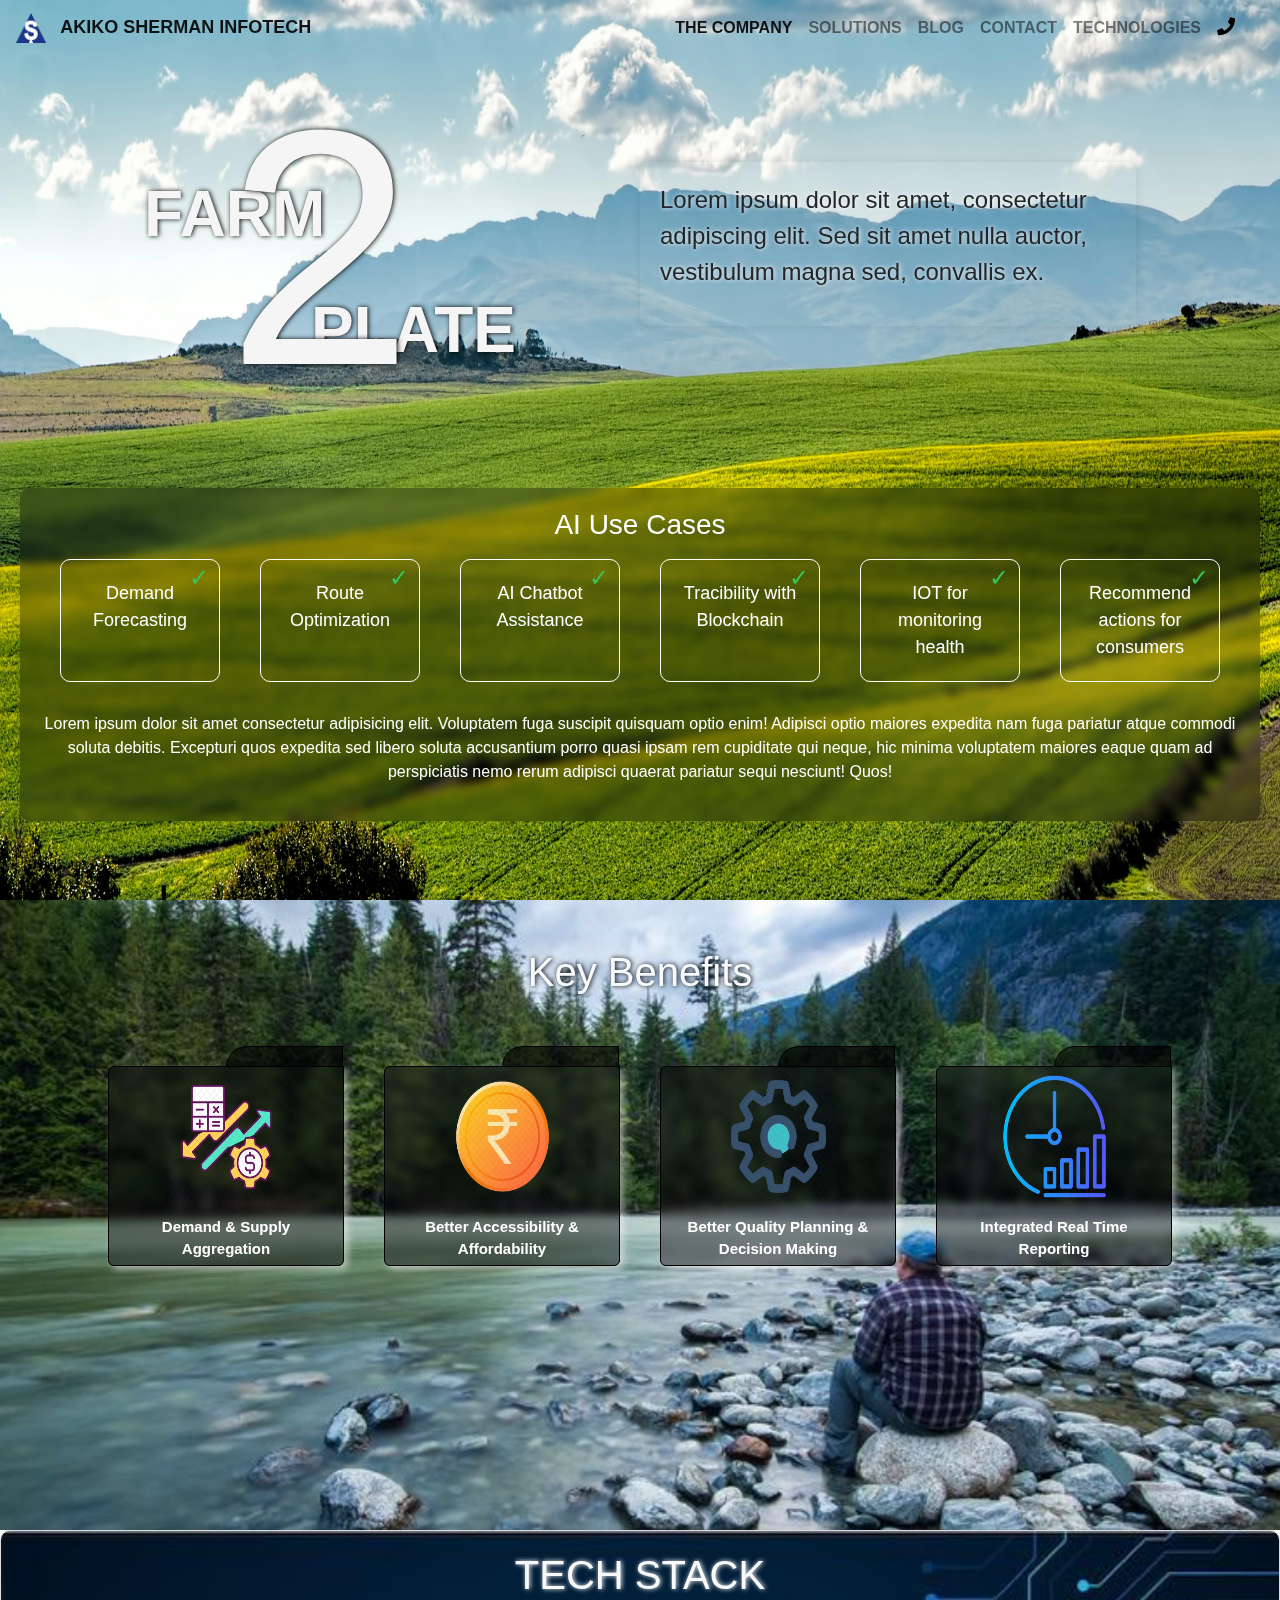
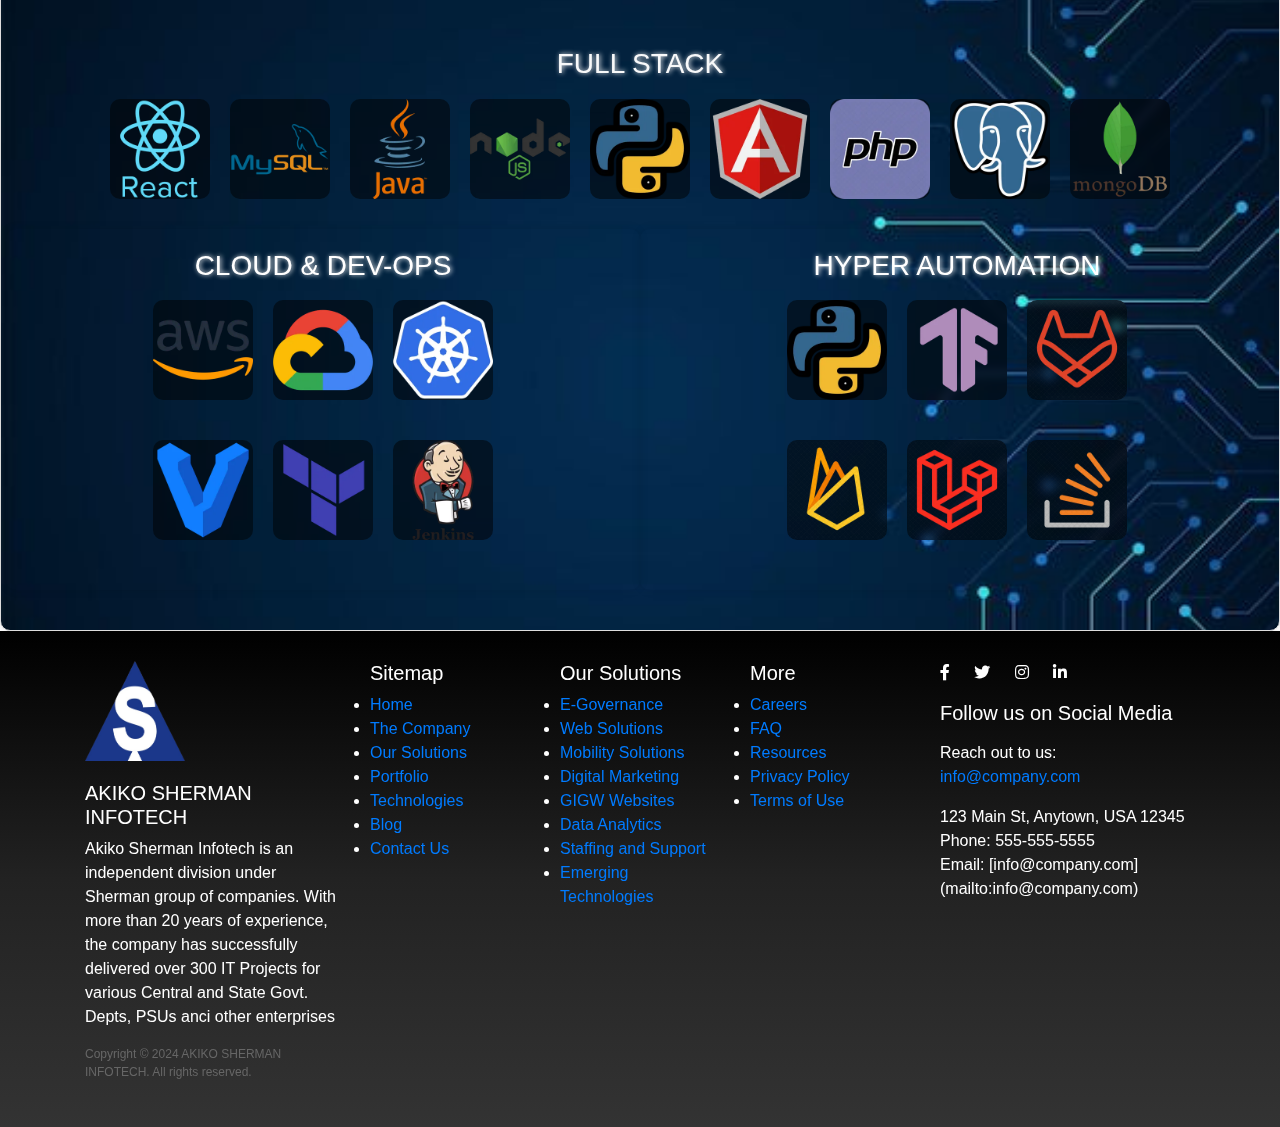
==== New folder/index.html @ c199bd0c "1.0V" ====
<!DOCTYPE html>
<html lang="en">
<head>
    <meta charset="UTF-8">
    <meta name="viewport" content="width=device-width, initial-scale=1.0">
    <title>AKIKO SHERMAN INFOTECH</title>
    <link rel="shortcut icon" href="../imgs/logo.png" type="image/x-icon" />
    <link rel="stylesheet" href="https://cdnjs.cloudflare.com/ajax/libs/font-awesome/5.15.3/css/all.min.css" />
    <link rel="stylesheet" href="https://maxcdn.bootstrapcdn.com/bootstrap/4.0.0/css/bootstrap.min.css">
    <link rel="stylesheet" href="./style.css">
</head>
<body>
    <nav class="navbar navbar-expand-lg navbar-light" style="background-color: transparent;">
        <a class="navbar-brand" href="#">
            <img src="../imgs/logo.png" width="30" height="30" alt="Company Logo">
            <span>AKIKO SHERMAN INFOTECH</span>
        </a>
        <button class="navbar-toggler" type="button" data-toggle="collapse" data-target="#navbarSupportedContent" aria-controls="navbarSupportedContent" aria-expanded="false" aria-label="Toggle navigation">
            <span class="navbar-toggler-icon"></span>
        </button>

        <div class="collapse navbar-collapse" id="navbarSupportedContent">
            <ul class="navbar-nav ml-auto pr-3">
                <li class="nav-item active">
                    <a class="nav-link" href="#">THE COMPANY <span class="sr-only">(current)</span></a>
                </li>
                <li class="nav-item">
                    <a class="nav-link" href="#">SOLUTIONS</a>
                </li>
                <li class="nav-item">
                    <a class="nav-link" href="#">BLOG</a>
                </li>
                <li class="nav-item">
                    <a class="nav-link" href="#">CONTACT</a>
                </li>
                <li class="nav-item">
                    <a class="nav-link" href="#">TECHNOLOGIES</a>
                </li>
                <li class="nav-item">
                    <a class="nav-link" href="tel:+919423943154">
                        <i class="fas fa-phone" style="color: #000;"></i>
                    </a>
                </li>
            </ul>
        </div>
    </nav>

    <div class="header">
        <div class="header-first-row">
            <div class="slogan">
                <div class="slogan-row">
                    <span class="slogan-text">FARM</span>
                    <span class="big-number">2</span>
                    <span class="slogan-text"> </span>
                </div>
                <div class="slogan-row">
                    <span class="slogan-text"> </span>
                    <span class="slogan-text">PLATE</span>
                </div>
            </div>
            <div class="info">
                <p>Lorem ipsum dolor sit amet, consectetur adipiscing elit. Sed sit amet nulla auctor, vestibulum magna sed, convallis ex.</p>
            </div>
		</div>
		<div class="header-second-row">
			<h3>AI Use Cases</h3>
            <div class="boxes">
                <div class="box">
                    <span>Demand Forecasting</span>
                </div>
                <div class="box">
                    <span>Route Optimization</span>
                </div>
                <div class="box">
                    <span>AI Chatbot Assistance</span>
                </div>
                <div class="box">
                    <span>Tracibility with Blockchain</span>
                </div>
                <div class="box">
                    <span>IOT for monitoring health</span>
                </div>
                <div class="box">
                    <span>Recommend actions for consumers</span>
                </div>
            </div>
            <p>Lorem ipsum dolor sit amet consectetur adipisicing elit. Voluptatem fuga suscipit quisquam optio enim! Adipisci optio maiores expedita nam fuga pariatur atque commodi soluta debitis. Excepturi quos expedita sed libero soluta accusantium porro quasi ipsam rem cupiditate qui neque, hic minima voluptatem maiores eaque quam ad perspiciatis nemo rerum adipisci quaerat pariatur sequi nesciunt! Quos!</p>
		</div>
    </div>
    <div class="keyBenefits">
        <h1 class="text-center text-light pt-5">Key Benefits</h1>
        <div class="folder-container">
            <div class="folder">
                <img src="../imgs/upDown.webp" alt="Folder Image">
                <div class="title">Demand & Supply Aggregation</div>
            </div>
            <div class="folder">
                <img src="../imgs/rupee.webp" alt="Folder Image">
                <div class="title">Better Accessibility & Affordability</div>
            </div>
            <div class="folder">
                <img src="../imgs/setting.webp" alt="Folder Image">
                <div class="title">Better Quality Planning & Decision Making</div>
            </div>
            <div class="folder">
                <img src="../imgs/realTime.webp" alt="Folder Image">
                <div class="title">Integrated Real Time Reporting</div>
            </div>
        </div>
    </div>
    <div class="div-container">
        <div class="techStack">
          <h1 class="text-light text-center mb-5 text-uppercase">Tech Stack</h1>
          <h3 class="text-light text-center  text-uppercase">Full Stack</h3>
          <div class="row justify-content-center">
            <img src="../imgs/react.webp" alt="Tech 1" />
            <img src="../imgs/mySql.png" alt="Tech 2" />
            <img src="../imgs/java.webp" alt="Tech 3" />
            <img src="../imgs/nodeJs.webp" alt="Tech 4" />
            <img src="../imgs/python.webp" alt="Tech 5" />
            <img src="../imgs/angular.webp" alt="Tech 6" />
            <img src="../imgs/php.webp" alt="Tech 7" />
            <img src="../imgs/postgressSql.webp" alt="Tech 8" />
            <img src="../imgs/mongoDB.webp" alt="Tech 9" />
          </div>
          <div class="row">
            <div class="col-md-6 cloud-devops">
              <h3 class=" text-uppercase">Cloud & Dev-Ops</h3>
              <div class="row justify-content-center">
                <img src="../imgs/aws.webp" alt="Tech 10" />
                <img src="../imgs/gcp.webp" alt="Tech 11" />
                <img src="../imgs/kubernets.webp" alt="Tech 12" />
              </div>
              <div class="row justify-content-center">
                <img src="../imgs/vagrant.webp" alt="Tech 13" />
                <img src="../imgs/teraaform.webp" alt="Tech 14" />
                <img src="../imgs/jenkisns.webp" alt="Tech 15" />
              </div>
            </div>
            <div class="col-md-6 hyper-automation">
              <h3 class="text-uppercase">Hyper Automation</h3>
              <div class="row justify-content-center">
                <img src="../imgs/python.webp" alt="Tech 16" />
                <img src="../imgs/tensorFlow.webp" alt="Tech 17" />
                <img src="../imgs/gitLab.webp" alt="Tech 18" />
              </div>
              <div class="row justify-content-center">
                <img src="../imgs/firebase.webp" alt="Tech 19" />
                <img src="../imgs/laravel.webp" alt="Tech 20" />
                <img src="../imgs/stackOverflow.webp" alt="Tech 21" />
              </div>
            </div>
          </div>
        </div>
    </div>
    <footer class="footer">
        <div class="container">
          <div class="row">
            <div class="col-md-3 col-sm-12">
              <img src="../imgs/logo.png" alt="Company Logo" class="logo" />
              <h5>AKIKO SHERMAN INFOTECH</h5>
              <p>
                Akiko Sherman Infotech is an independent division under Sherman
                group of companies. With more than 20 years of experience, the
                company has successfully delivered over 300 IT Projects for
                various Central and State Govt. Depts, PSUs anci other enterprises
              </p>
              <p class="copyright">
                Copyright &copy; 2024 AKIKO SHERMAN INFOTECH. All rights reserved.
              </p>
            </div>
            <div class="col-md-6 col-sm-12">
              <div class="row">
                <div class="col-md-4 col-sm-12">
                  <h5>Sitemap</h5>
                  <ul>
                    <li><a href="#">Home</a></li>
                    <li><a href="#">The Company</a></li>
                    <li><a href="#">Our Solutions</a></li>
                    <li><a href="#">Portfolio</a></li>
                    <li><a href="#">Technologies</a></li>
                    <li><a href="#">Blog</a></li>
                    <li><a href="#">Contact Us</a></li>
                  </ul>
                </div>
                <div class="col-md-4 col-sm-12">
                  <h5>Our Solutions</h5>
                  <ul>
                    <li><a href="#">E-Governance</a></li>
                    <li><a href="#">Web Solutions</a></li>
                    <li><a href="#">Mobility Solutions</a></li>
                    <li><a href="#">Digital Marketing</a></li>
                    <li><a href="#">GIGW Websites</a></li>
                    <li><a href="#">Data Analytics</a></li>
                    <li><a href="#">Staffing and Support</a></li>
                    <li><a href="#">Emerging Technologies</a></li>
                  </ul>
                </div>
                <div class="col-md-4 col-sm-12">
                  <h5>More</h5>
                  <ul>
                    <li><a href="#">Careers</a></li>
                    <li><a href="#">FAQ</a></li>
                    <li><a href="#">Resources</a></li>
                    <li><a href="#">Privacy Policy</a></li>
                    <li><a href="#">Terms of Use</a></li>
                  </ul>
                </div>
              </div>
            </div>
            <div class="col-md-3 col-sm-12">
              <ul class="social-links">
                <li>
                  <a href="#" target="_blank"
                    ><i class="fab fa-facebook-f"></i
                  ></a>
                </li>
                <li>
                  <a href="#" target="_blank"><i class="fab fa-twitter"></i></a>
                </li>
                <li>
                  <a href="#" target="_blank"><i class="fab fa-instagram"></i></a>
                </li>
                <li>
                  <a href="#" target="_blank"
                    ><i class="fab fa-linkedin-in"></i
                  ></a>
                </li>
              </ul>
              <h5 class="mt-3 mb-3">Follow us on Social Media</h5>
              <p>
                Reach out to us:
                <a href="mailto:info@company.com">info@company.com</a>
              </p>
  
              <p>
                123 Main St, Anytown, USA 12345<br />
                Phone: 555-555-5555<br />
                Email: [info@company.com](mailto:info@company.com)
              </p>
            </div>
          </div>
        </div>
    </footer>

    <script src="https://code.jquery.com/jquery-3.2.1.slim.min.js"></script>
    <script src="https://cdnjs.cloudflare.com/ajax/libs/popper.js/1.12.9/umd/popper.min.js"></script>
    <script src="https://maxcdn.bootstrapcdn.com/bootstrap/4.0.0/js/bootstrap.min.js"></script>
</body>
</html>
---- New folder/style.css ----
*{
    margin: 0;
    padding: 0;
    box-sizing: border-box;
}

body {
    margin: 0;
    padding: 0;
    overflow-x: hidden;
}

.navbar {
    position: absolute;
    top: 0;
    left: 0;
    width: 100vw;
}

.navbar-brand {
    font-size: 18px;
    font-weight: bold;
    color: #fff;
}

.navbar-brand img {
    margin-right: 10px;
}

.navbar-nav {
    font-size: 16px;
    font-weight: bold;
    color: #fff;
}

.navbar-nav a {
    color: #fff;
}

.navbar-nav a:hover {
    color: #ccc;
}

.fas {
    font-size: 18px;
    margin-right: 5px;
}

.header{
    background: url('../imgs/bg.jpg');
    background-size: cover;
    mask-repeat: no-repeat;
    height: 100vh;
    padding: 20px;
    display: flex;
    flex-direction: column;
    justify-content: space-evenly;
    align-items: center;
}
.info {
    width: 40%;
    padding: 20px;
    /* background-color: #fff; */
    /* border: 1px solid #ddd; */
    font-size: 1.5rem;
    text-shadow: #fff 1px 0 5px;
    border-radius: 10px;
    box-shadow: 0 0 10px rgba(0, 0, 0, 0.1);
}
.slogan {
    width: 30%;
    /* display: flex; */
    padding-top: 3.5rem;
    justify-content: space-evenly;
    align-items: center;
}
.slogan-row {
    display: flex;
    justify-content: space-between;
    align-items: center;
    margin-bottom: 10px;
}
.slogan-text {
    margin-top: 10px;
    font-size: 4rem;
    text-shadow: #000 1px 0 5px;
    font-weight: bold;
    color: whitesmoke;
}
.big-number {
    font-size: 21rem;
    /* font-weight: bold; */
    text-shadow: #000 1px 0 5px;
    color: whitesmoke;
    position: absolute;
    top: 27.5%;
    left: 25%;
    transform: translate(-50%, -50%);
}
.header-first-row {
    width: 100vw;
    padding: 20px;
    display: flex;
    justify-content: space-evenly;
    align-items: center;
}
.header-second-row {
    width: 100%;
    text-align: center;
    background-color: transparent;
    backdrop-filter: blur(5px) brightness(70%);
    color: white;
    padding: 20px;
    margin-top: 20px;
    border-radius: 10px;
    box-shadow: 0 0 10px rgba(0, 0, 0, 0.1);
    p{
        margin-top: 20px;
    }
}
.boxes{
    display: flex;
    flex-wrap: wrap;
    justify-content: space-around;
}
.box {
    width: calc(20% - 80px);
    margin: 10px;
    background-color: transparent;
    border: 1px solid #fff;
    border-radius: 10px;
    padding: 20px;
    text-align: center;
    align-items: center;
    position: relative;
}
.box::before {
    content: "\2713";
    font-size: 24px;
    font-style: bold;
    color: #34C759;
    position: absolute;
    top: 0;
    right: 10px;
}
.box span {
    font-size: 18px;
    color: #fff;
}

.keyBenefits{
    background: url('../imgs/keyBenefits.jpg');
    background-size: cover;
    background-repeat: no-repeat;
    /* filter: brightness(70%); */
    height: 70vh;
    h1{
        text-shadow: #000 1px 0 5px;
    }
}

.folder-container {
    display: flex;
    flex-wrap: wrap;
    justify-content: center;
    margin: 50px;
}

/* Define the folder style */
.folder {
    width: 20%;
    height: 200px;
    margin: 20px;
    position: relative;
    background-color: transparent;
    backdrop-filter: blur(4px) brightness(60%) saturate(80%);
    border: 1.5px solid #000;
    border-radius: 6px 0 6px 6px;
    box-shadow: 4px 4px 7px rgba(255, 255, 255, 0.5);
    text-align: center;
}

.folder:before {
    content: '';
    width: 50%;
    height: 21px;
    border-radius: 30px 0 0 0;
    background-color: rgba(0, 0, 0, 0.6);
    backdrop-filter: blur(4px) brightness(40%) saturate(70%);
    border: 1.5px solid #000;
    position: absolute;
    top: -21px;
    right: 0px;
}

/* Add some styling to the image and title */
.folder img {
    width: 50%;
    height: 70%;
    left: auto;
    border-radius: 6px 0 0 0;
}

.title {
    font-size: 15px;
    font-weight: bold;
    color: #fff;
    text-align: center;
    padding: 10px;
}

/* Make it responsive */
@media (max-width: 768px) {
   .folder {
        width: 40%;
    }
}

@media (max-width: 480px) {
    .folder-container{
        margin: 0px;
    }
   .folder {
        width: 40%;
        height: 200px;
        margin: 15px;
    }
    .title{
        font-size: 12px;
    }
}


.techStack {
    background: url('../imgs/TechStack1.jpg');
    background-size: cover;
    background-repeat: no-repeat;
    padding: 20px;
    border: 1px solid #ddd;
    border-radius: 10px;
    box-shadow: 0 0 10px rgba(0, 0, 0, 0.1);
    justify-content: center;
    align-items: center;
    text-shadow: #fff 1px 0 5px;
}
.techStack h2 {
    margin-top: 0;
}
.techStack img {
    width: 100px;
    height: 100px;
    margin: 10px;
    border-radius: 10px;
    backdrop-filter: brightness(50%) blur(4px);
}
.techStack .row {
    margin-bottom: 20px;
}
.techStack .col-md-6 {
    padding: 20px;
}
.techStack .cloud-devops, .techStack .hyper-automation {
  color: white;
  text-align: center;
    /* background-color: #fff; */
    padding: 20px;
    /* border: 1px solid #ddd; */
    border-radius: 10px;
    box-shadow: 0 0 10px rgba(0, 0, 0, 0.1);
}

.footer {
    background: linear-gradient(#000, #222, #333);
    color: #fff;
    padding: 30px 0;
  }
  .logo {
    width: 100px;
    height: 100px;
    margin-bottom: 20px;
  }
  .copyright {
    font-size: 12px;
    color: #666;
  }
  .social-links {
    list-style: none;
    padding: 0;
    margin: 0;
  }
  .social-links li {
    display: inline-block;
    margin-right: 20px;
  }
  .social-links a {
    color: #fff;
  }
  .social-links a:hover {
    color: #ccc;
  }

@media screen and (max-width: 1200px) {
    .slogan-text{
        font-size: 3rem;
        margin-top: 10px;
    }
    .big-number{
        font-size: 18rem;
        top: 27%;
    }
    .box span{
        font-size: 15px;
    }
}
@media screen and (max-width: 995px) {
    .slogan-text{
        font-size: 2rem;
        margin-top: 0;
    }
    .big-number{
        font-size: 12rem;
        top: 25%;
    }
    .info{
        font-size: 1rem;
    }
    .box{
        width: calc(23% - 80px);
    }
}
@media screen and (max-width: 740px) {
    .slogan-text{
        font-size: 1.5rem;
        margin-top: 0;
    }
    .big-number{
        font-size: 10rem;
        top: 22%;
    }
    .box{
        width: calc(35% - 80px);
    }
    .header-second-row {
        p{
            font-size: 12px;
        }
    }
}
@media screen and (max-width: 615px) {
    h3{
        font-size: 18px;
    }
    .box{
        width: calc(40%);
        padding: 10px;
    }
    .box span{
        font-size: 12px;
    }
    .big-number{
        top: 24%;
    }
}
@media screen and (max-width: 480px) {
    .header-first-row{
        justify-content: space-between;
    }
    .header-second-row{
        margin-top: 10px;
        padding: 10px;
    }
    .slogan {
        width: 50%;
    }
    .slogan-text{
        font-size: 1.5rem;
        margin-top: 0;
    }
    .big-number{
        font-size: 10rem;
        top: 24%;
    }
    .box {
        width: calc(40%);
    }
}
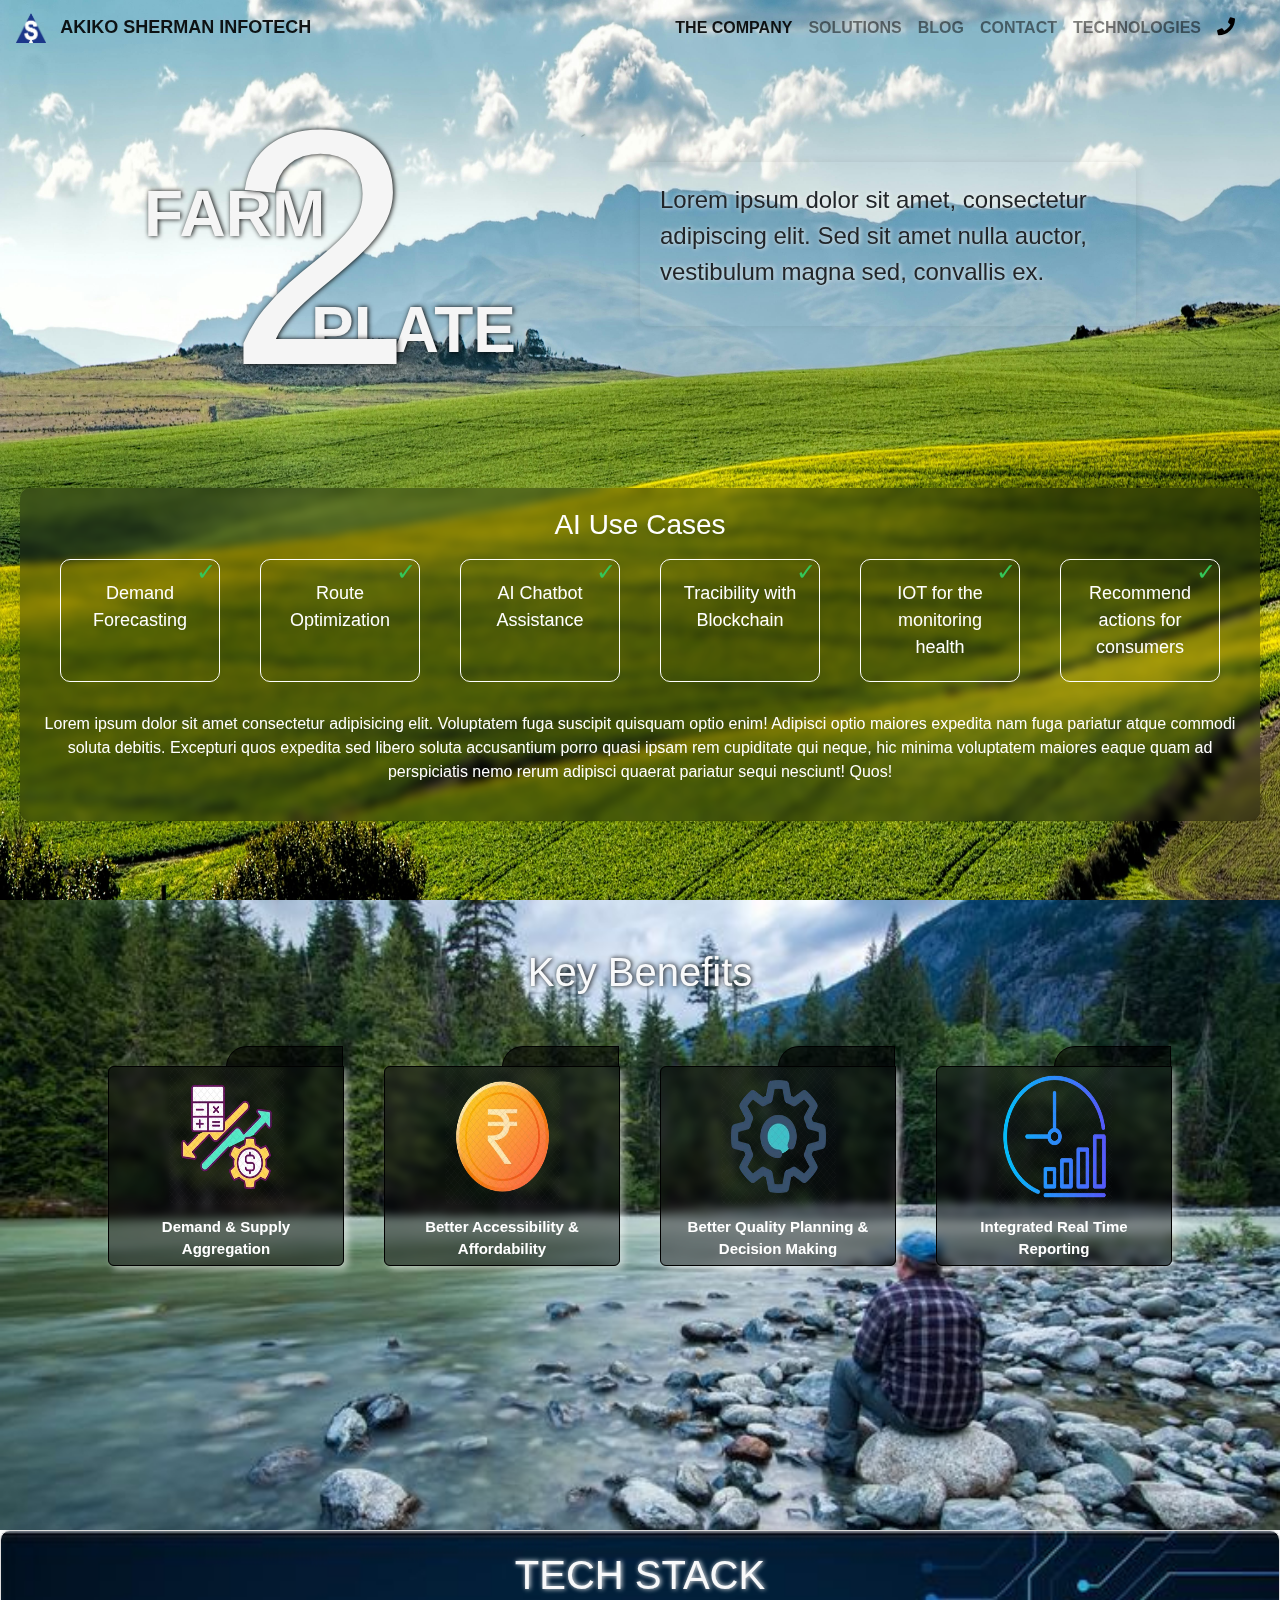
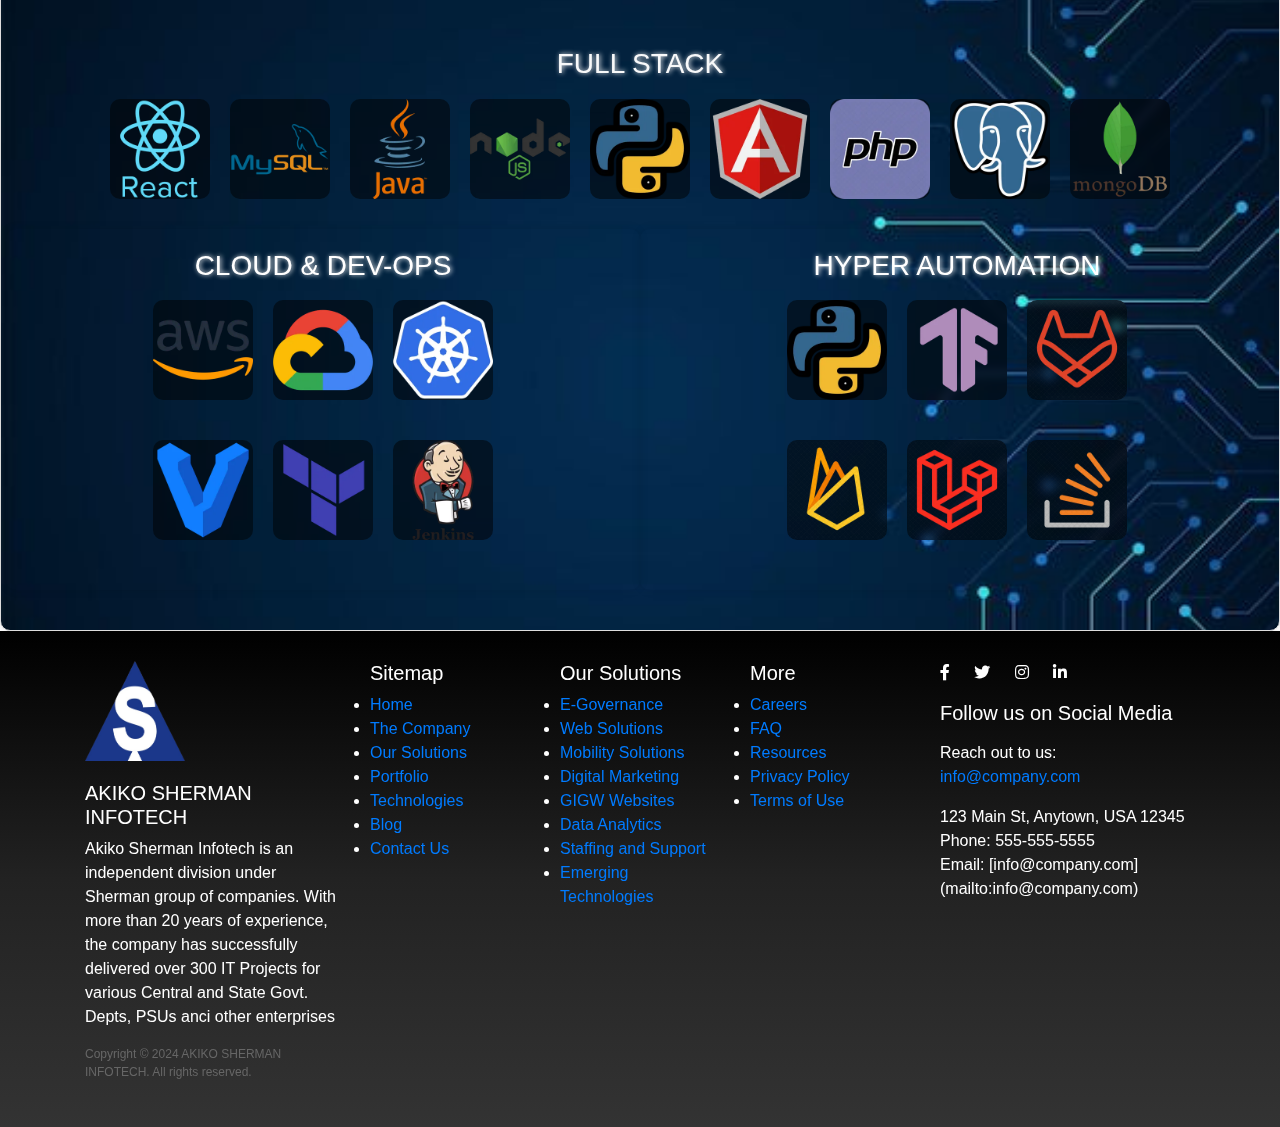
==== commit 2446c2a9: "." ====
--- a/New folder/index.html
+++ b/New folder/index.html
@@ -4,7 +4,7 @@
     <meta charset="UTF-8">
     <meta name="viewport" content="width=device-width, initial-scale=1.0">
     <title>AKIKO SHERMAN INFOTECH</title>
-    <link rel="shortcut icon" href="../imgs/logo.png" type="image/x-icon" />
+    <link rel="shortcut icon" href="./imgs/logo.png" type="image/x-icon" />
     <link rel="stylesheet" href="https://cdnjs.cloudflare.com/ajax/libs/font-awesome/5.15.3/css/all.min.css" />
     <link rel="stylesheet" href="https://maxcdn.bootstrapcdn.com/bootstrap/4.0.0/css/bootstrap.min.css">
     <link rel="stylesheet" href="./style.css">
@@ -12,14 +12,14 @@
 <body>
     <nav class="navbar navbar-expand-lg navbar-light" style="background-color: transparent;">
         <a class="navbar-brand" href="#">
-            <img src="../imgs/logo.png" width="30" height="30" alt="Company Logo">
+            <img src="./imgs/logo.png" width="30" height="30" alt="Company Logo">
             <span>AKIKO SHERMAN INFOTECH</span>
         </a>
         <button class="navbar-toggler" type="button" data-toggle="collapse" data-target="#navbarSupportedContent" aria-controls="navbarSupportedContent" aria-expanded="false" aria-label="Toggle navigation">
             <span class="navbar-toggler-icon"></span>
         </button>
 
-        <div class="collapse navbar-collapse" id="navbarSupportedContent">
+        <div class="collapse navbar-collapse" style="z-index: 1;" id="navbarSupportedContent">
             <ul class="navbar-nav ml-auto pr-3">
                 <li class="nav-item active">
                     <a class="nav-link" href="#">THE COMPANY <span class="sr-only">(current)</span></a>
@@ -78,7 +78,7 @@
                     <span>Tracibility with Blockchain</span>
                 </div>
                 <div class="box">
-                    <span>IOT for monitoring health</span>
+                    <span>IOT for the monitoring health</span>
                 </div>
                 <div class="box">
                     <span>Recommend actions for consumers</span>
@@ -91,19 +91,19 @@
         <h1 class="text-center text-light pt-5">Key Benefits</h1>
         <div class="folder-container">
             <div class="folder">
-                <img src="../imgs/upDown.webp" alt="Folder Image">
+                <img src="./imgs/upDown.webp" alt="Folder Image">
                 <div class="title">Demand & Supply Aggregation</div>
             </div>
             <div class="folder">
-                <img src="../imgs/rupee.webp" alt="Folder Image">
+                <img src="./imgs/rupee.webp" alt="Folder Image">
                 <div class="title">Better Accessibility & Affordability</div>
             </div>
             <div class="folder">
-                <img src="../imgs/setting.webp" alt="Folder Image">
+                <img src="./imgs/setting.webp" alt="Folder Image">
                 <div class="title">Better Quality Planning & Decision Making</div>
             </div>
             <div class="folder">
-                <img src="../imgs/realTime.webp" alt="Folder Image">
+                <img src="./imgs/realTime.webp" alt="Folder Image">
                 <div class="title">Integrated Real Time Reporting</div>
             </div>
         </div>
@@ -113,41 +113,41 @@
           <h1 class="text-light text-center mb-5 text-uppercase">Tech Stack</h1>
           <h3 class="text-light text-center  text-uppercase">Full Stack</h3>
           <div class="row justify-content-center">
-            <img src="../imgs/react.webp" alt="Tech 1" />
-            <img src="../imgs/mySql.png" alt="Tech 2" />
-            <img src="../imgs/java.webp" alt="Tech 3" />
-            <img src="../imgs/nodeJs.webp" alt="Tech 4" />
-            <img src="../imgs/python.webp" alt="Tech 5" />
-            <img src="../imgs/angular.webp" alt="Tech 6" />
-            <img src="../imgs/php.webp" alt="Tech 7" />
-            <img src="../imgs/postgressSql.webp" alt="Tech 8" />
-            <img src="../imgs/mongoDB.webp" alt="Tech 9" />
+            <img src="./imgs/react.webp" alt="Tech 1" />
+            <img src="./imgs/mySql.png" alt="Tech 2" />
+            <img src="./imgs/java.webp" alt="Tech 3" />
+            <img src="./imgs/nodeJs.webp" alt="Tech 4" />
+            <img src="./imgs/python.webp" alt="Tech 5" />
+            <img src="./imgs/angular.webp" alt="Tech 6" />
+            <img src="./imgs/php.webp" alt="Tech 7" />
+            <img src="./imgs/postgressSql.webp" alt="Tech 8" />
+            <img src="./imgs/mongoDB.webp" alt="Tech 9" />
           </div>
           <div class="row">
             <div class="col-md-6 cloud-devops">
               <h3 class=" text-uppercase">Cloud & Dev-Ops</h3>
               <div class="row justify-content-center">
-                <img src="../imgs/aws.webp" alt="Tech 10" />
-                <img src="../imgs/gcp.webp" alt="Tech 11" />
-                <img src="../imgs/kubernets.webp" alt="Tech 12" />
-              </div>
-              <div class="row justify-content-center">
-                <img src="../imgs/vagrant.webp" alt="Tech 13" />
-                <img src="../imgs/teraaform.webp" alt="Tech 14" />
-                <img src="../imgs/jenkisns.webp" alt="Tech 15" />
+                <img src="./imgs/aws.webp" alt="Tech 10" />
+                <img src="./imgs/gcp.webp" alt="Tech 11" />
+                <img src="./imgs/kubernets.webp" alt="Tech 12" />
+              </div>
+              <div class="row justify-content-center">
+                <img src="./imgs/vagrant.webp" alt="Tech 13" />
+                <img src="./imgs/teraaform.webp" alt="Tech 14" />
+                <img src="./imgs/jenkisns.webp" alt="Tech 15" />
               </div>
             </div>
             <div class="col-md-6 hyper-automation">
               <h3 class="text-uppercase">Hyper Automation</h3>
               <div class="row justify-content-center">
-                <img src="../imgs/python.webp" alt="Tech 16" />
-                <img src="../imgs/tensorFlow.webp" alt="Tech 17" />
-                <img src="../imgs/gitLab.webp" alt="Tech 18" />
-              </div>
-              <div class="row justify-content-center">
-                <img src="../imgs/firebase.webp" alt="Tech 19" />
-                <img src="../imgs/laravel.webp" alt="Tech 20" />
-                <img src="../imgs/stackOverflow.webp" alt="Tech 21" />
+                <img src="./imgs/python.webp" alt="Tech 16" />
+                <img src="./imgs/tensorFlow.webp" alt="Tech 17" />
+                <img src="./imgs/gitLab.webp" alt="Tech 18" />
+              </div>
+              <div class="row justify-content-center">
+                <img src="./imgs/firebase.webp" alt="Tech 19" />
+                <img src="./imgs/laravel.webp" alt="Tech 20" />
+                <img src="./imgs/stackOverflow.webp" alt="Tech 21" />
               </div>
             </div>
           </div>
@@ -157,7 +157,7 @@
         <div class="container">
           <div class="row">
             <div class="col-md-3 col-sm-12">
-              <img src="../imgs/logo.png" alt="Company Logo" class="logo" />
+              <img src="./imgs/logo.png" alt="Company Logo" class="logo" />
               <h5>AKIKO SHERMAN INFOTECH</h5>
               <p>
                 Akiko Sherman Infotech is an independent division under Sherman
--- a/New folder/style.css
+++ b/New folder/style.css
@@ -47,7 +47,7 @@
 }
 
 .header{
-    background: url('../imgs/bg.jpg');
+    background: url('./imgs/bg.jpg');
     background-size: cover;
     mask-repeat: no-repeat;
     height: 100vh;
@@ -137,11 +137,11 @@
 .box::before {
     content: "\2713";
     font-size: 24px;
-    font-style: bold;
+    /* font-style: bold; */
     color: #34C759;
     position: absolute;
-    top: 0;
-    right: 10px;
+    top: -6px;
+    right: 3px;
 }
 .box span {
     font-size: 18px;
@@ -149,7 +149,7 @@
 }
 
 .keyBenefits{
-    background: url('../imgs/keyBenefits.jpg');
+    background: url('./imgs/keyBenefits.jpg');
     background-size: cover;
     background-repeat: no-repeat;
     /* filter: brightness(70%); */
@@ -210,13 +210,13 @@
 }
 
 /* Make it responsive */
-@media (max-width: 768px) {
+@media screen and (max-width: 768px) {
    .folder {
         width: 40%;
     }
 }
 
-@media (max-width: 480px) {
+@media screen and (max-width: 480px) {
     .folder-container{
         margin: 0px;
     }
@@ -232,7 +232,7 @@
 
 
 .techStack {
-    background: url('../imgs/TechStack1.jpg');
+    background: url('./imgs/TechStack1.jpg');
     background-size: cover;
     background-repeat: no-repeat;
     padding: 20px;
@@ -384,3 +384,40 @@
         width: calc(40%);
     }
 }
+
+
+@media screen and (max-width: 377px) {
+    .navbar-brand span{
+        font-size: 15px;
+    }
+    .info{
+        box-shadow: none;
+        font-size: 12px;
+        padding-right: 5px;
+    }
+    .header-first-row{
+        padding-bottom: 0;
+    }
+    .header-second-row{
+        p{
+            padding: 0;
+            margin: 0;
+            font-size: 11px;
+            max-height: 65px;
+            overflow: hidden;
+        }
+    }
+    .big-number{
+        font-size: 8rem;
+        top: 21%;
+    }
+    .slogan{
+        padding-bottom: 30px;
+    }
+    .keyBenefits{
+        height: 86vh;
+    }
+    .footer{
+        padding: 10px;
+    }
+}